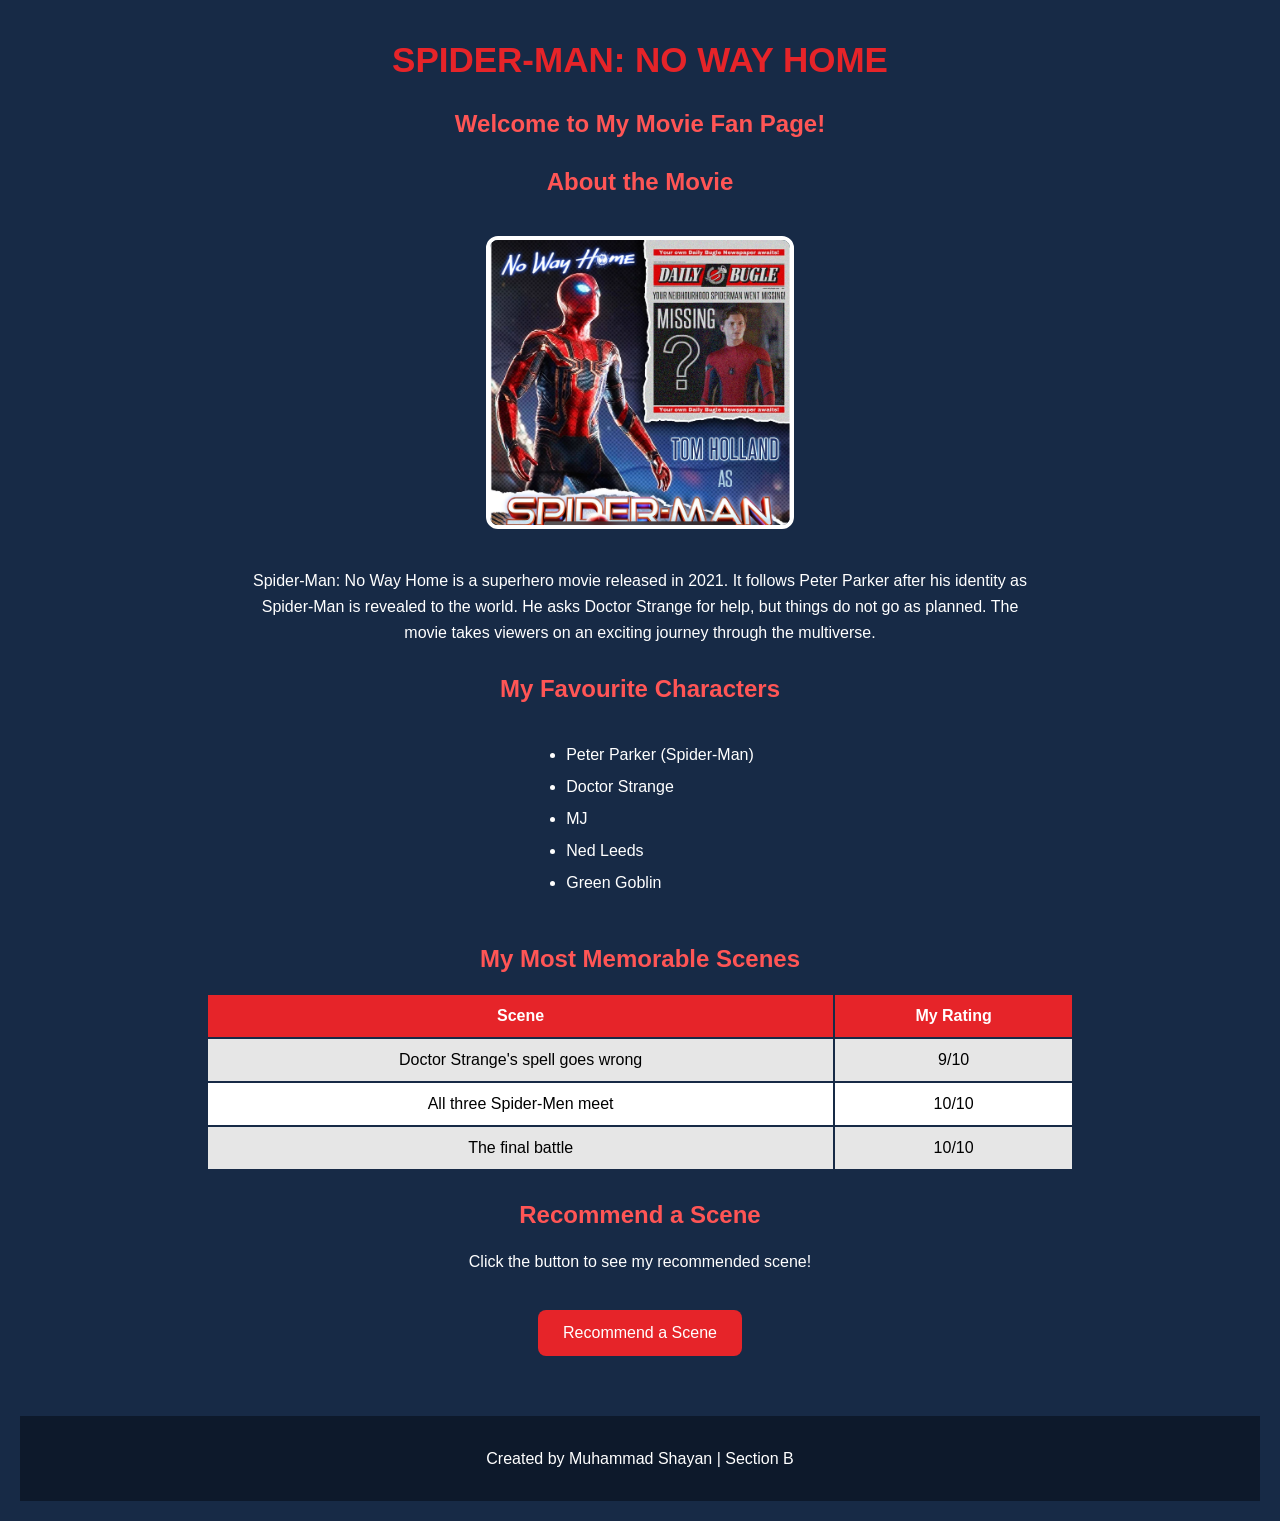
==== B_26i3068_lab11/Movie_fanpage/index.html @ 82d4d0e2 "Add Lab 11 page" ====
<!--
Name: Muhammad Shayan
Roll Number: i263068
Section: B
Theme: Movie Fan Page
-->

<!DOCTYPE html>
<html lang="en">

<head>
    <meta charset="UTF-8">
    <meta name="viewport" content="width=device-width, initial-scale=1.0">

    <title>Spider-Man: No Way Home</title>

    <link rel="stylesheet" href="style.css">
</head>

<body>

    <header>
        <h1>SPIDER-MAN: NO WAY HOME</h1>
        <h2>Welcome to My Movie Fan Page!</h2>
    </header>

    <main>

        <h2>About the Movie</h2>

        <img src="image/spiderman.png.png"
             width="300">

        <p>
            Spider-Man: No Way Home is a superhero movie released in 2021.
            It follows Peter Parker after his identity as Spider-Man is
            revealed to the world. He asks Doctor Strange for help, but
            things do not go as planned. The movie takes viewers on an
            exciting journey through the multiverse.
        </p>

        <h2>My Favourite Characters</h2>

        <ul>
            <li>Peter Parker (Spider-Man)</li>
            <li>Doctor Strange</li>
            <li>MJ</li>
            <li>Ned Leeds</li>
            <li>Green Goblin</li>
        </ul>

        <h2>My Most Memorable Scenes</h2>

        <table border="1">

            <tr>
                <th>Scene</th>
                <th>My Rating</th>
            </tr>

            <tr>
                <td>Doctor Strange's spell goes wrong</td>
                <td>9/10</td>
            </tr>

            <tr>
                <td>All three Spider-Men meet</td>
                <td>10/10</td>
            </tr>

            <tr>
                <td>The final battle</td>
                <td>10/10</td>
            </tr>

        </table>

        <h2>Recommend a Scene</h2>

        <p>Click the button to see my recommended scene!</p>

        <button onclick="recommendScene()">
            Recommend a Scene
        </button>

    </main>

    <footer>
        <p>Created by Muhammad Shayan | Section B</p>
    </footer>

    <script>

        function recommendScene() {

            console.log("Spider-Man scene recommended!");

            window.alert(
                "I recommend the scene where all three Spider-Men meet!"
            );

        }

    </script>

</body>
</html>
---- B_26i3068_lab11/Movie_fanpage/style.css ----
/*
Name: Muhammad Shayan
Roll Number: i263068
Section: B
Theme: Movie Fan Page
*/

body {
    background-color: #172A46;
    color: white;
    font-family: Arial, sans-serif;
    text-align: center;
    margin: 0;
    padding: 20px;
}

/* Main heading */
h1 {
    color: #E62429;
    font-size: 35px;
    margin-top: 20px;
}

h2 {
    color: #FF5555;
    margin-top: 30px;
}

p {
    font-size: 16px;
    line-height: 1.6;
    margin: 15px auto;
    max-width: 800px;
}

img {
    width: 300px;
    border: 4px solid white;
    border-radius: 12px;
    margin: 20px;
}

ul {
    display: inline-block;
    text-align: left;
    line-height: 2;
    font-size: 16px;
}

table {
    width: 70%;
    margin: 20px auto;
    border-collapse: collapse;
    background-color: white;
    color: black;
}

th, td {
    border: 2px solid #172A46;
    padding: 12px;
    font-size: 16px;
}

th {
    background-color: #E62429;
    color: white;
}

tr:nth-child(even) {
    background-color: #E6E6E6;
}

button {
    background-color: #E62429;
    color: white;
    padding: 14px 25px;
    border: none;
    border-radius: 8px;
    font-size: 16px;
    cursor: pointer;
    margin: 20px;
}

button:hover {
    background-color: #A50000;
}

footer {
    margin-top: 40px;
    padding: 15px;
    background-color: #0D192B;
    color: white;
}
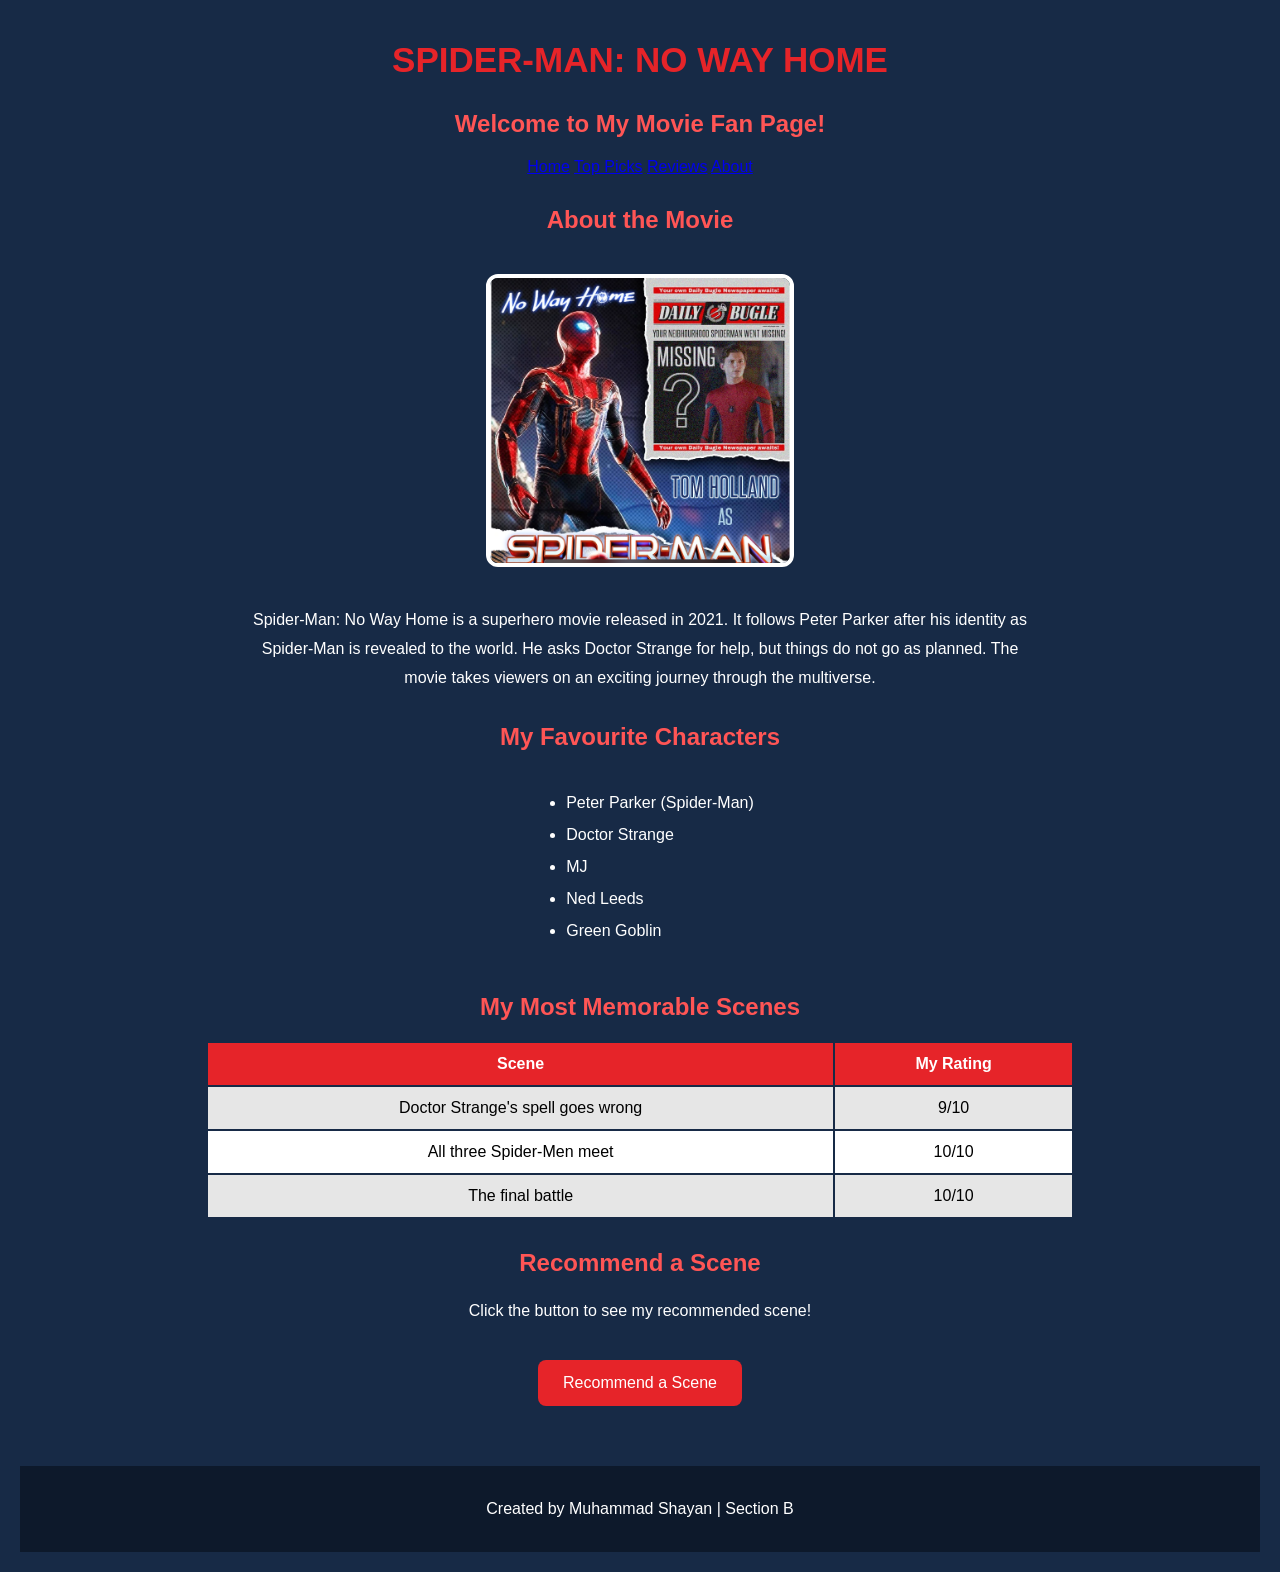
==== commit 1d801a69: "Add AI prompt log with screenshots" ====
--- a/B_26i3068_lab11/Movie_fanpage/index.html
+++ b/B_26i3068_lab11/Movie_fanpage/index.html
@@ -24,13 +24,17 @@
         <h1>SPIDER-MAN: NO WAY HOME</h1>
         <h2>Welcome to My Movie Fan Page!</h2>
     </header>
-
+    <nav>
+    <a href="index.html">Home</a>
+    <a href="toppicks.html">Top Picks</a>
+    <a href="reviews.html">Reviews</a>
+    <a href="about.html">About</a>
+     </nav>
     <main>
 
         <h2>About the Movie</h2>
 
-        <img src="image/spiderman.png.png"
-             width="300">
+        <img src="image/spiderman.png.png" alt="Spider-Man">
 
         <p>
             Spider-Man: No Way Home is a superhero movie released in 2021.
--- a/B_26i3068_lab11/Movie_fanpage/style.css
+++ b/B_26i3068_lab11/Movie_fanpage/style.css
@@ -92,3 +92,36 @@
     background-color: #0D192B;
     color: white;
 }
+
+/* Top Picks Page Styling */
+
+main h3 {
+    color: #E62429;
+    font-size: 21px;
+    margin-top: 25px;
+}
+
+main ul {
+    display: inline-block;
+    text-align: left;
+    line-height: 2;
+    max-width: 800px;
+}
+
+/* Reviews Page Styling */
+
+main h3 {
+    color: #E62429;
+    font-size: 21px;
+    margin-top: 25px;
+}
+
+main table {
+    width: 70%;
+    margin: 20px auto;
+}
+
+main p {
+    line-height: 1.8;
+}
+
